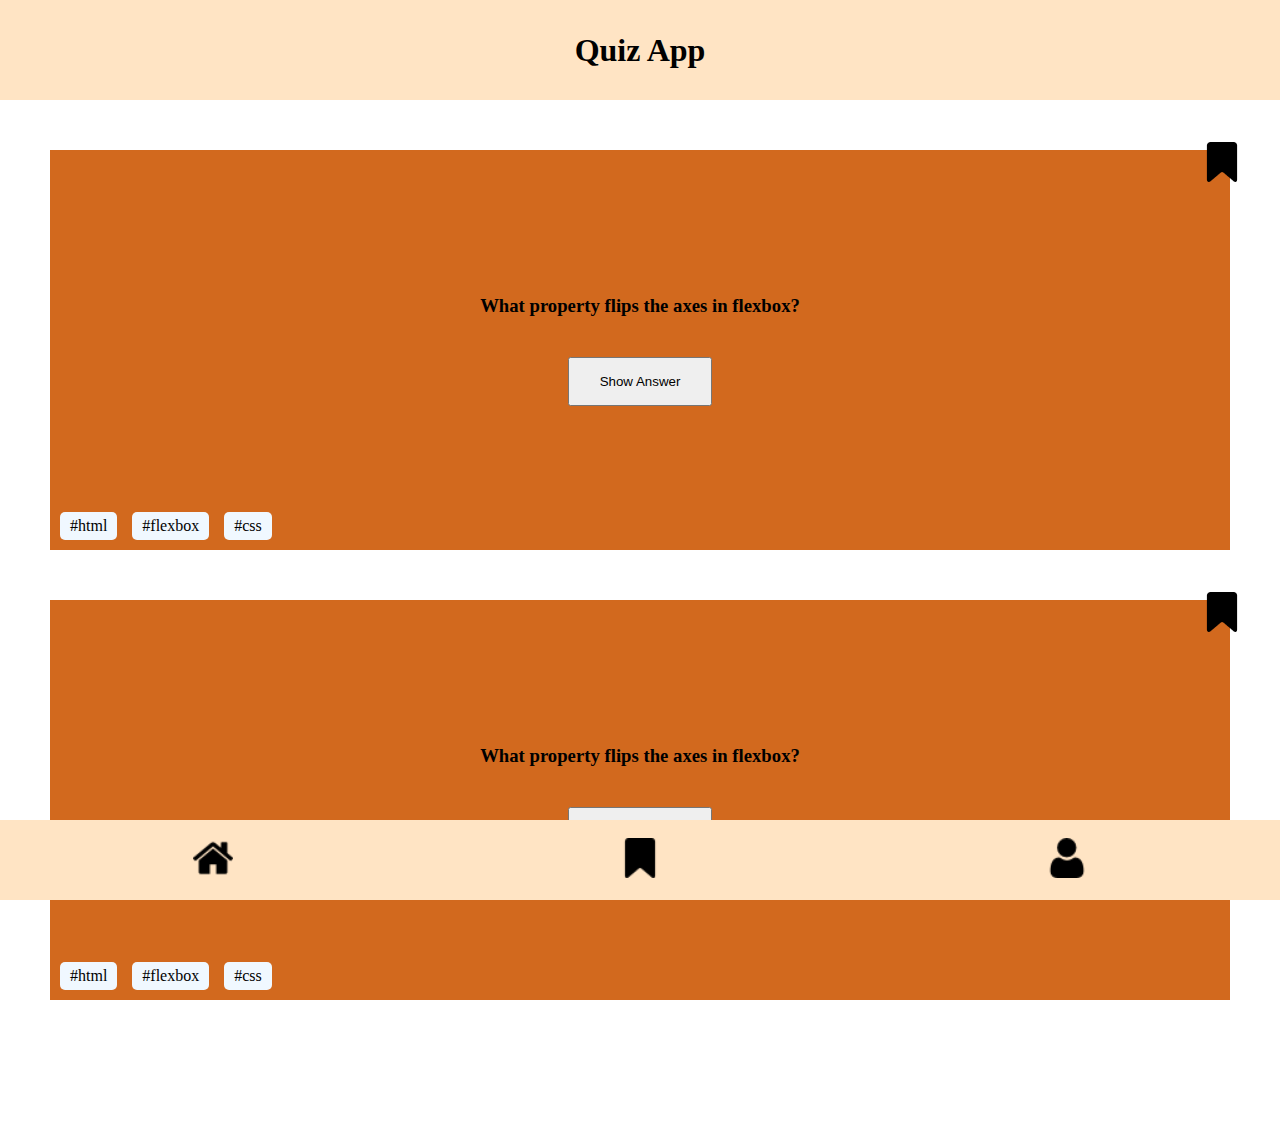
==== index.html @ 8d2b8c69 "add toggle for button text content to change depending on display" ====
<!DOCTYPE html>
<html lang="en">
  <head>
    <meta charset="UTF-8" />
    <meta http-equiv="X-UA-Compatible" content="IE=edge" />
    <meta name="viewport" content="width=device-width, initial-scale=1.0" />
    <link rel="stylesheet" href="/styles.css" />
    <script src="/index.js" defer></script>
    <title>Quiz App</title>
  </head>
  <body>
    <header class="header">
      <h1>Quiz App</h1>
    </header>
    <main>
      <section class="card">
        <h3 class="hidden" data-js="answer-text">flex-direction</h3>
        <h3 data-js="question-text">
          What property flips the axes in flexbox?
        </h3>
        <button data-js="answer-button" class="Hide Answer">Show Answer</button>
        <ul class="card__hashtags">
          <li class="card__hashtags__items">#html</li>
          <li class="card__hashtags__items">#flexbox</li>
          <li class="card__hashtags__items">#css</li>
        </ul>
        <img
          class="card__bookmark"
          src="/imgs/bookmark untagged.png"
          alt="bookmark"
          data-js="bookmark-button1"
        />
      </section>
      <section class="card">
        <h3>What property flips the axes in flexbox?</h3>
        <button>Show Answer</button>
        <ul class="card__hashtags">
          <li class="card__hashtags__items">#html</li>
          <li class="card__hashtags__items">#flexbox</li>
          <li class="card__hashtags__items">#css</li>
        </ul>
        <img
          class="card__bookmark"
          src="/imgs/bookmark untagged.png"
          alt="bookmark"
          data-js="bookmark-button2"
        />
      </section>
    </main>
    <footer class="footer-div">
      <nav class="navbar">
        <ul class="navbar__list">
          <li>
            <a href="/index.html"><img src="/imgs/home.png" alt="" /></a>
          </li>
          <li>
            <a href="/bookmark-tagged.html"
              ><img src="/imgs/bookmark-footer.png" alt=""
            /></a>
          </li>
          <li>
            <a href="/personal-profile.html"
              ><img src="/imgs/user.png" alt=""
            /></a>
          </li>
        </ul>
      </nav>
    </footer>
  </body>
</html>
---- styles.css ----
@import "/global.css";

@import "/components/button.css";
@import "/components/header.css";
@import "/components/navbar.css";
@import "/components/question-card.css";
@import "/components/personal-profile/counter.css";
@import "/components/personal-profile/profile.css";
@import "/components/personal-profile/settings.css";

/* Eigener Code */

.hide-answer {
}

.hidden {
  display: none;
}

.checked {
  content: url(/imgs/bookmark-tagged.png);
}

.card__bookmark {
  width: 40px;
  position: absolute;
  top: -8px;
  right: -12px;
}

/* Ab hier aus dem Internet für den Dark-Mode Switch. Ist nur vorübergehend */

.switch {
  position: relative;
  display: inline-block;
  width: 60px;
  height: 34px;
}

/* Hide default HTML checkbox */
.switch input {
  opacity: 0;
  width: 0;
  height: 0;
}

/* The slider */
.slider {
  position: absolute;
  cursor: pointer;
  top: 0;
  left: 0;
  right: 0;
  bottom: 0;
  background-color: black;
  -webkit-transition: 0.4s;
  transition: 0.4s;
}

.slider:before {
  position: absolute;
  content: "";
  height: 26px;
  width: 26px;
  left: 4px;
  bottom: 4px;
  background-color: white;
  -webkit-transition: 0.4s;
  transition: 0.4s;
}

input:checked + .slider {
  background-color: black;
}

input:focus + .slider {
  box-shadow: 0 0 2px black;
}

input:checked + .slider:before {
  -webkit-transform: translateX(26px);
  -ms-transform: translateX(26px);
  transform: translateX(26px);
}

/* Rounded sliders */
.slider.round {
  border-radius: 34px;
}

.slider.round:before {
  border-radius: 50%;
}
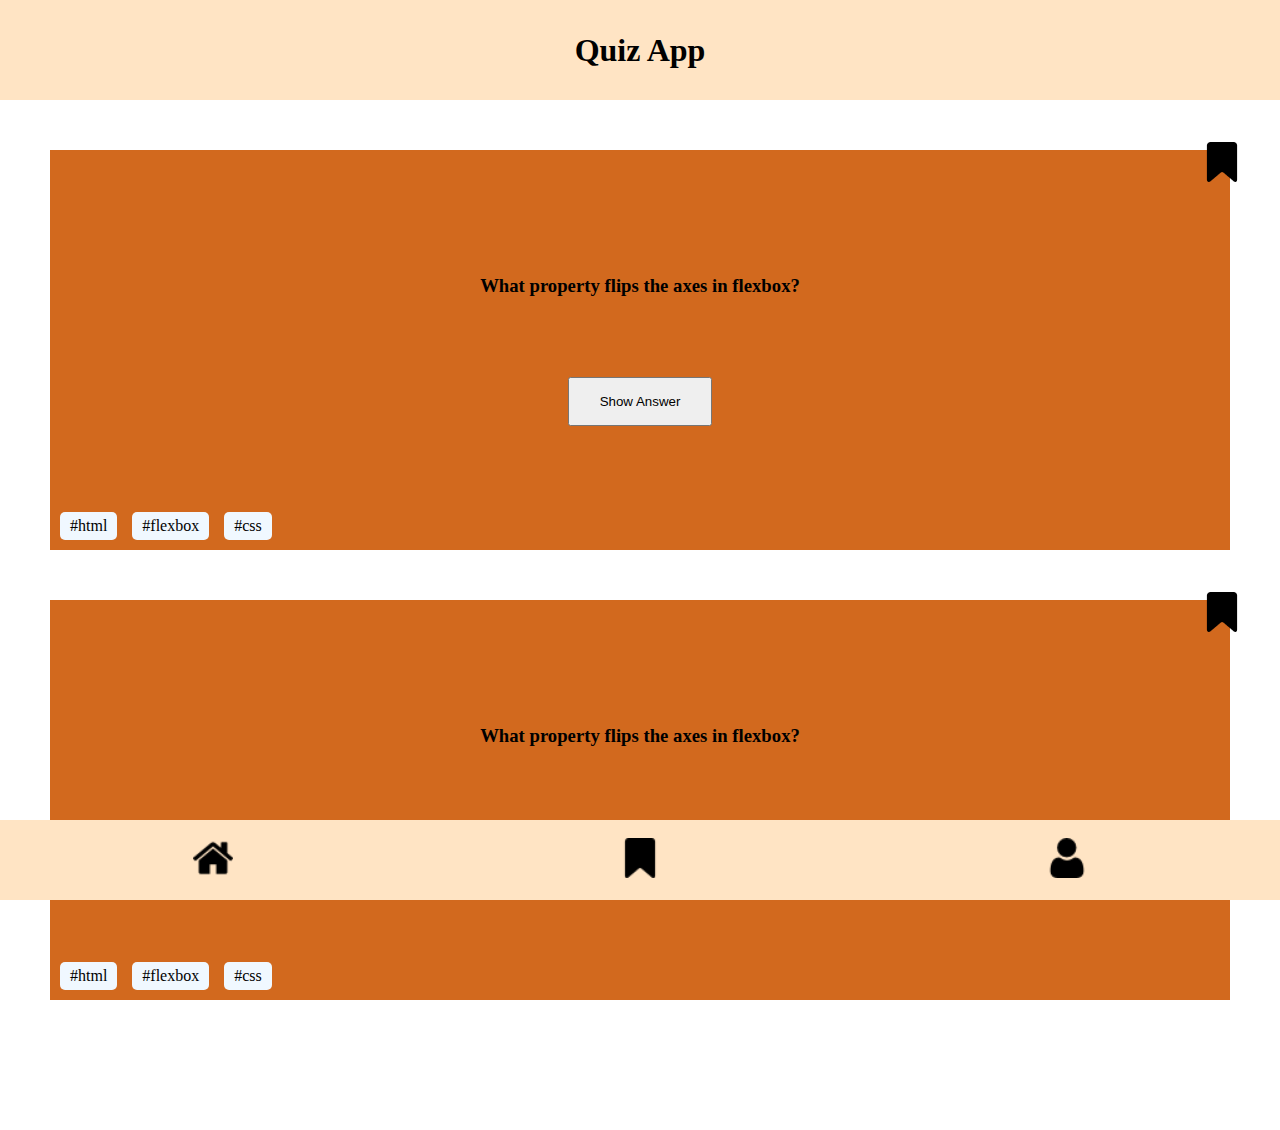
==== commit a3f687a1: "remove function that hides the question when answer is shown" ====
--- a/index.html
+++ b/index.html
@@ -14,11 +14,12 @@
     </header>
     <main>
       <section class="card">
-        <h3 class="hidden" data-js="answer-text">flex-direction</h3>
         <h3 data-js="question-text">
           What property flips the axes in flexbox?
         </h3>
+        <p class="answer--hidden" data-js="answer-text">flex-direction</p>
         <button data-js="answer-button" class="Hide Answer">Show Answer</button>
+
         <ul class="card__hashtags">
           <li class="card__hashtags__items">#html</li>
           <li class="card__hashtags__items">#flexbox</li>
--- a/styles.css
+++ b/styles.css
@@ -10,10 +10,7 @@
 
 /* Eigener Code */
 
-.hide-answer {
-}
-
-.hidden {
+.answer--hidden {
   display: none;
 }
 
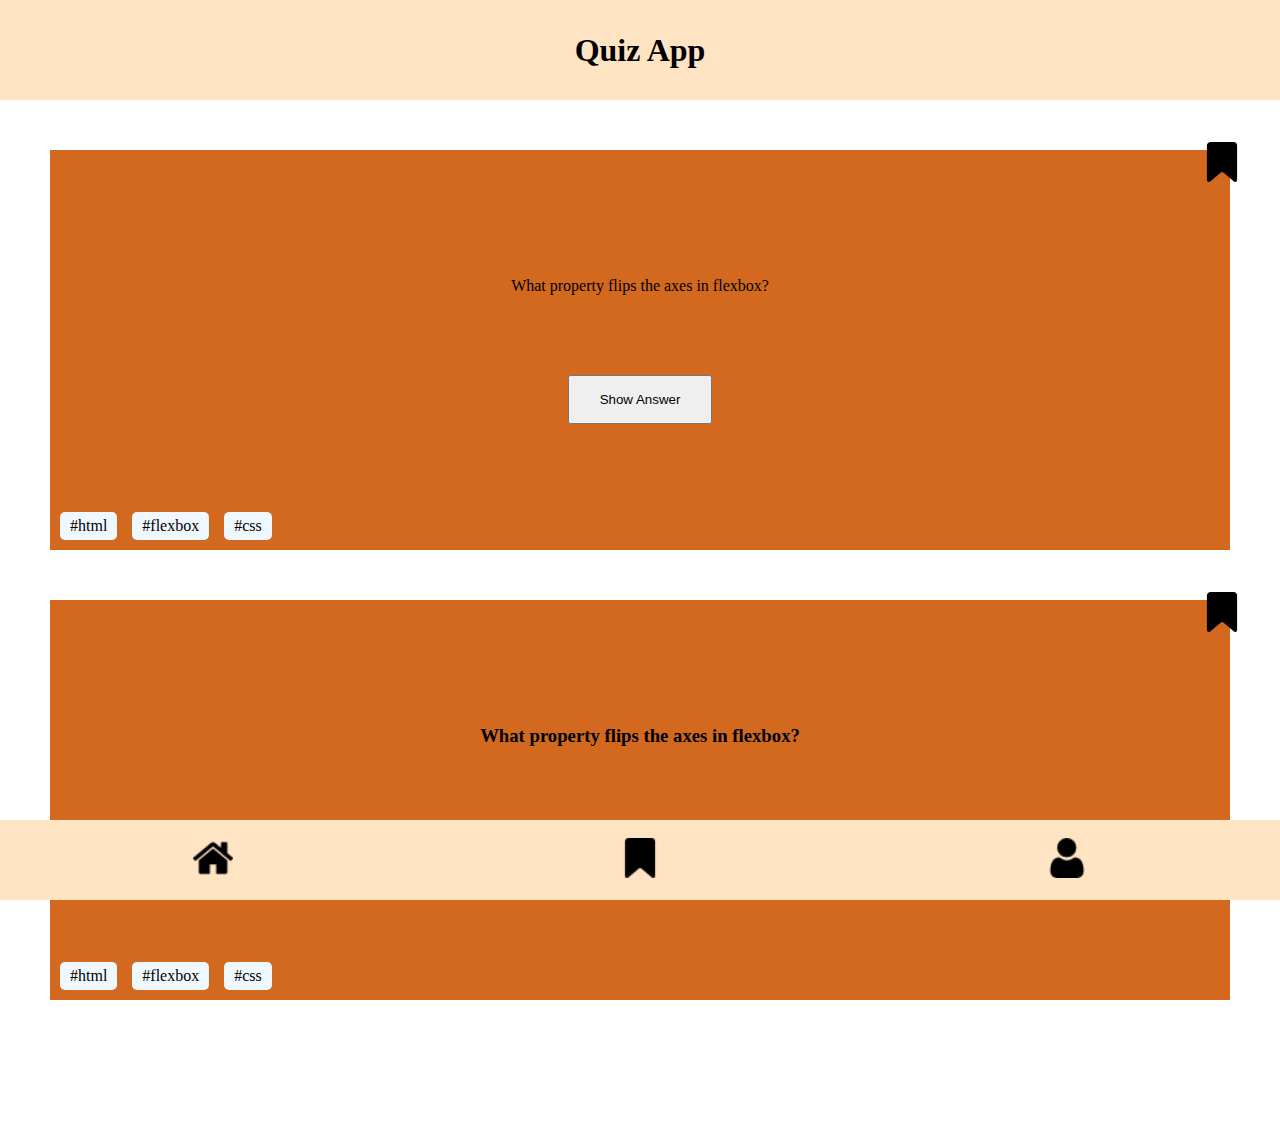
==== commit d99e7b13: "write question and answer in p-tag for accessability" ====
--- a/index.html
+++ b/index.html
@@ -14,9 +14,7 @@
     </header>
     <main>
       <section class="card">
-        <h3 data-js="question-text">
-          What property flips the axes in flexbox?
-        </h3>
+        <p data-js="question-text">What property flips the axes in flexbox?</p>
         <p class="answer--hidden" data-js="answer-text">flex-direction</p>
         <button data-js="answer-button" class="Hide Answer">Show Answer</button>
 
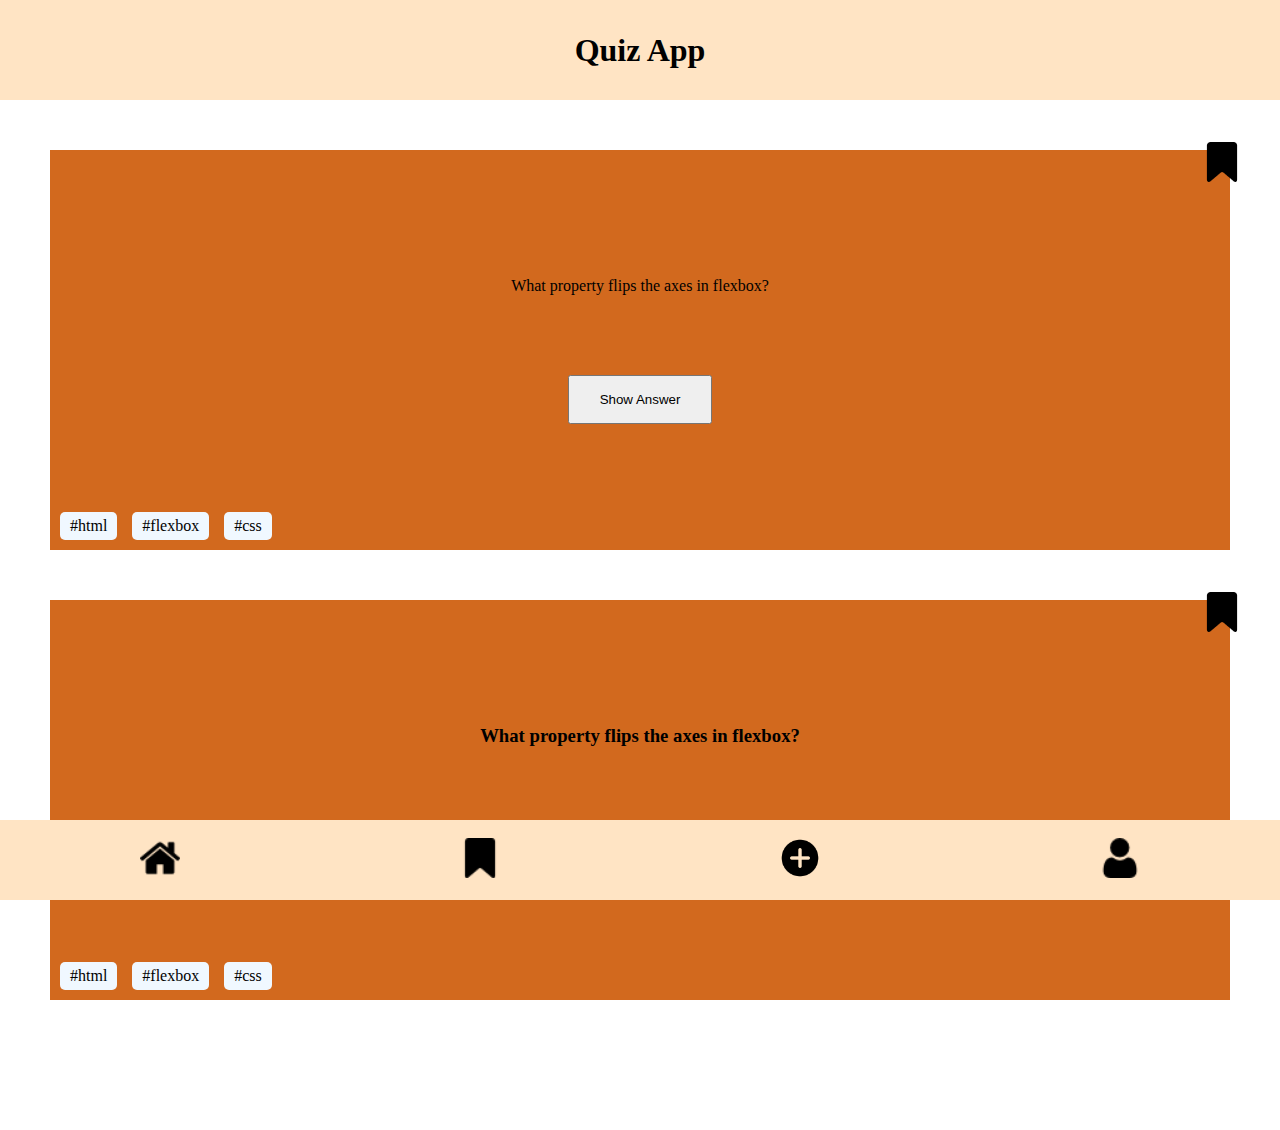
==== commit 0237ad1a: "create creation page with html structure" ====
--- a/index.html
+++ b/index.html
@@ -25,9 +25,9 @@
         </ul>
         <img
           class="card__bookmark"
-          src="/imgs/bookmark untagged.png"
+          src="/imgs/bookmark-untagged.png"
           alt="bookmark"
-          data-js="bookmark-button1"
+          data-js="bookmark-icon"
         />
       </section>
       <section class="card">
@@ -40,13 +40,12 @@
         </ul>
         <img
           class="card__bookmark"
-          src="/imgs/bookmark untagged.png"
+          src="/imgs/bookmark-untagged.png"
           alt="bookmark"
-          data-js="bookmark-button2"
         />
       </section>
     </main>
-    <footer class="footer-div">
+    <footer class="footer">
       <nav class="navbar">
         <ul class="navbar__list">
           <li>
@@ -55,6 +54,11 @@
           <li>
             <a href="/bookmark-tagged.html"
               ><img src="/imgs/bookmark-footer.png" alt=""
+            /></a>
+          </li>
+          <li>
+            <a href="/create-card.html"
+              ><img src="/imgs/create-card.png" alt="Create Card Button"
             /></a>
           </li>
           <li>
--- a/styles.css
+++ b/styles.css
@@ -8,13 +8,13 @@
 @import "/components/personal-profile/profile.css";
 @import "/components/personal-profile/settings.css";
 
-/* Eigener Code */
+/* Own code */
 
 .answer--hidden {
   display: none;
 }
 
-.checked {
+.card__bookmark--checked {
   content: url(/imgs/bookmark-tagged.png);
 }
 
@@ -23,9 +23,15 @@
   position: absolute;
   top: -8px;
   right: -12px;
+  transition: 0.3s linear;
 }
 
-/* Ab hier aus dem Internet für den Dark-Mode Switch. Ist nur vorübergehend */
+.card__bookmark:hover {
+  cursor: pointer;
+  filter: drop-shadow(3px -1px 5px #000);
+}
+
+/* Currently just used as a placeholder */
 
 .switch {
   position: relative;
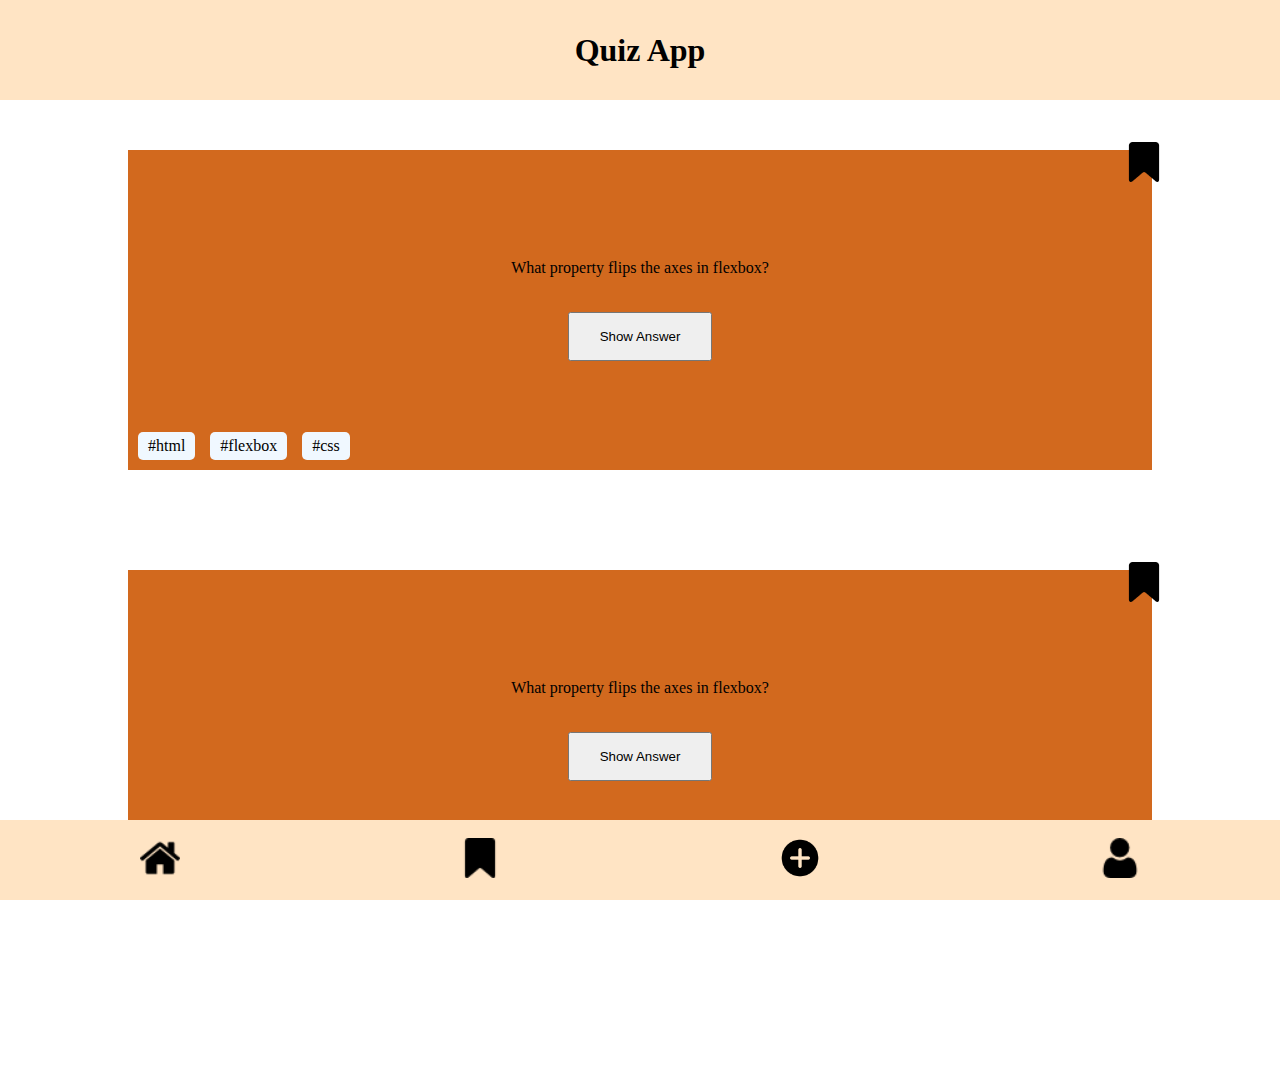
==== commit 155233b2: "default mobile first" ====
--- a/index.html
+++ b/index.html
@@ -31,7 +31,7 @@
         />
       </section>
       <section class="card">
-        <h3>What property flips the axes in flexbox?</h3>
+        <p>What property flips the axes in flexbox?</p>
         <button>Show Answer</button>
         <ul class="card__hashtags">
           <li class="card__hashtags__items">#html</li>
--- a/styles.css
+++ b/styles.css
@@ -7,6 +7,7 @@
 @import "/components/personal-profile/counter.css";
 @import "/components/personal-profile/profile.css";
 @import "/components/personal-profile/settings.css";
+@import "/components/create-page/create-page.css";
 
 /* Own code */
 
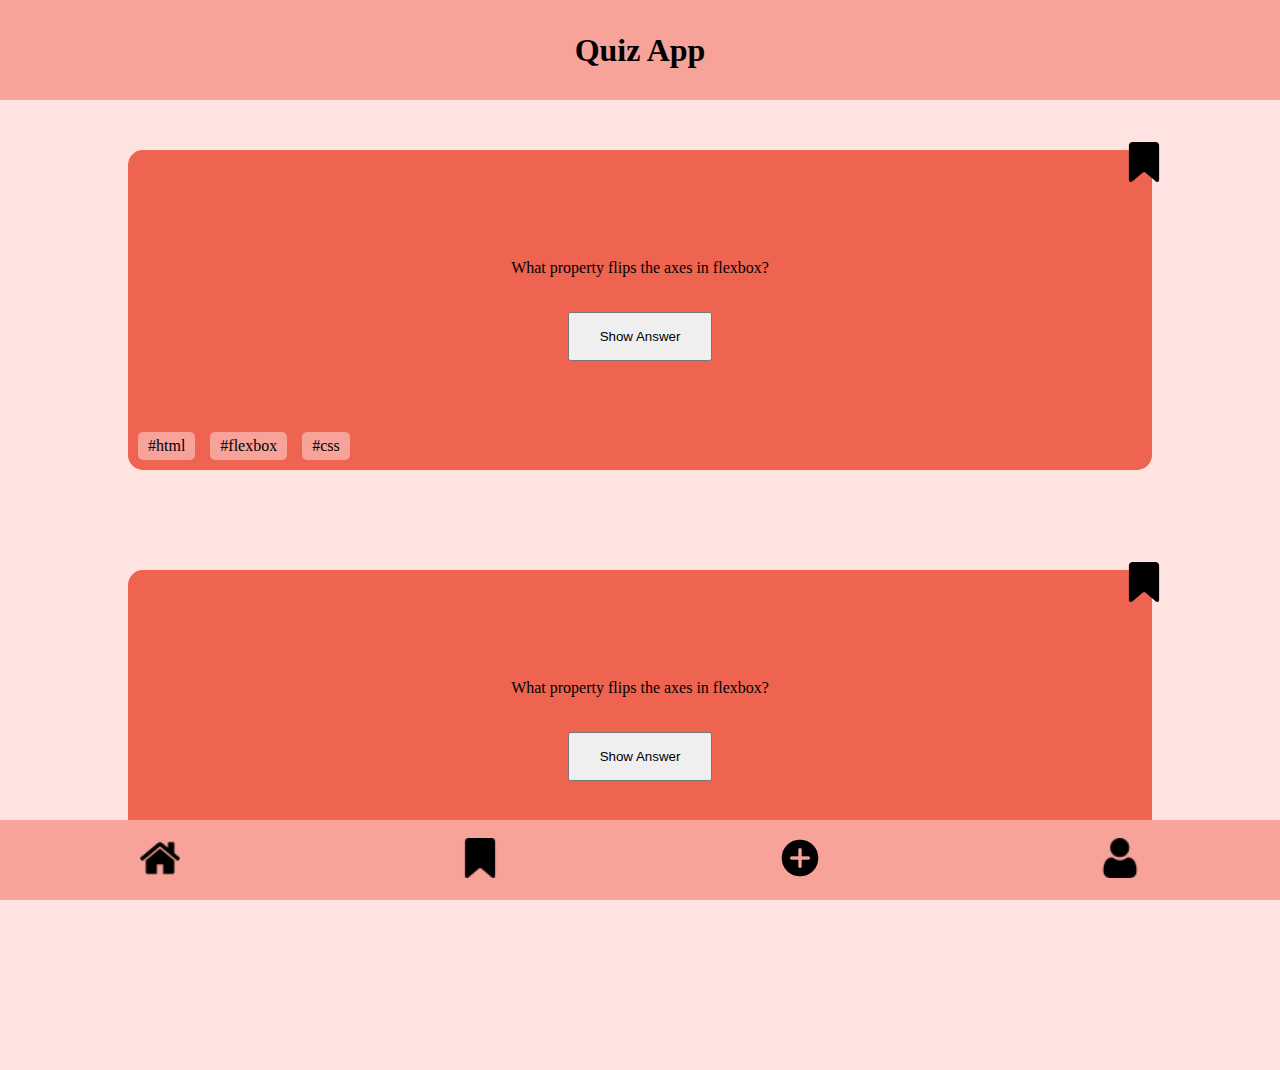
==== commit 90dc902a: "change overall colors" ====
--- a/index.html
+++ b/index.html
@@ -14,9 +14,11 @@
     </header>
     <main>
       <section class="card">
-        <p data-js="question-text">What property flips the axes in flexbox?</p>
+        <p data-js="question-text" class="border">
+          What property flips the axes in flexbox?
+        </p>
         <p class="answer--hidden" data-js="answer-text">flex-direction</p>
-        <button data-js="answer-button" class="Hide Answer">Show Answer</button>
+        <button data-js="answer-button">Show Answer</button>
 
         <ul class="card__hashtags">
           <li class="card__hashtags__items">#html</li>
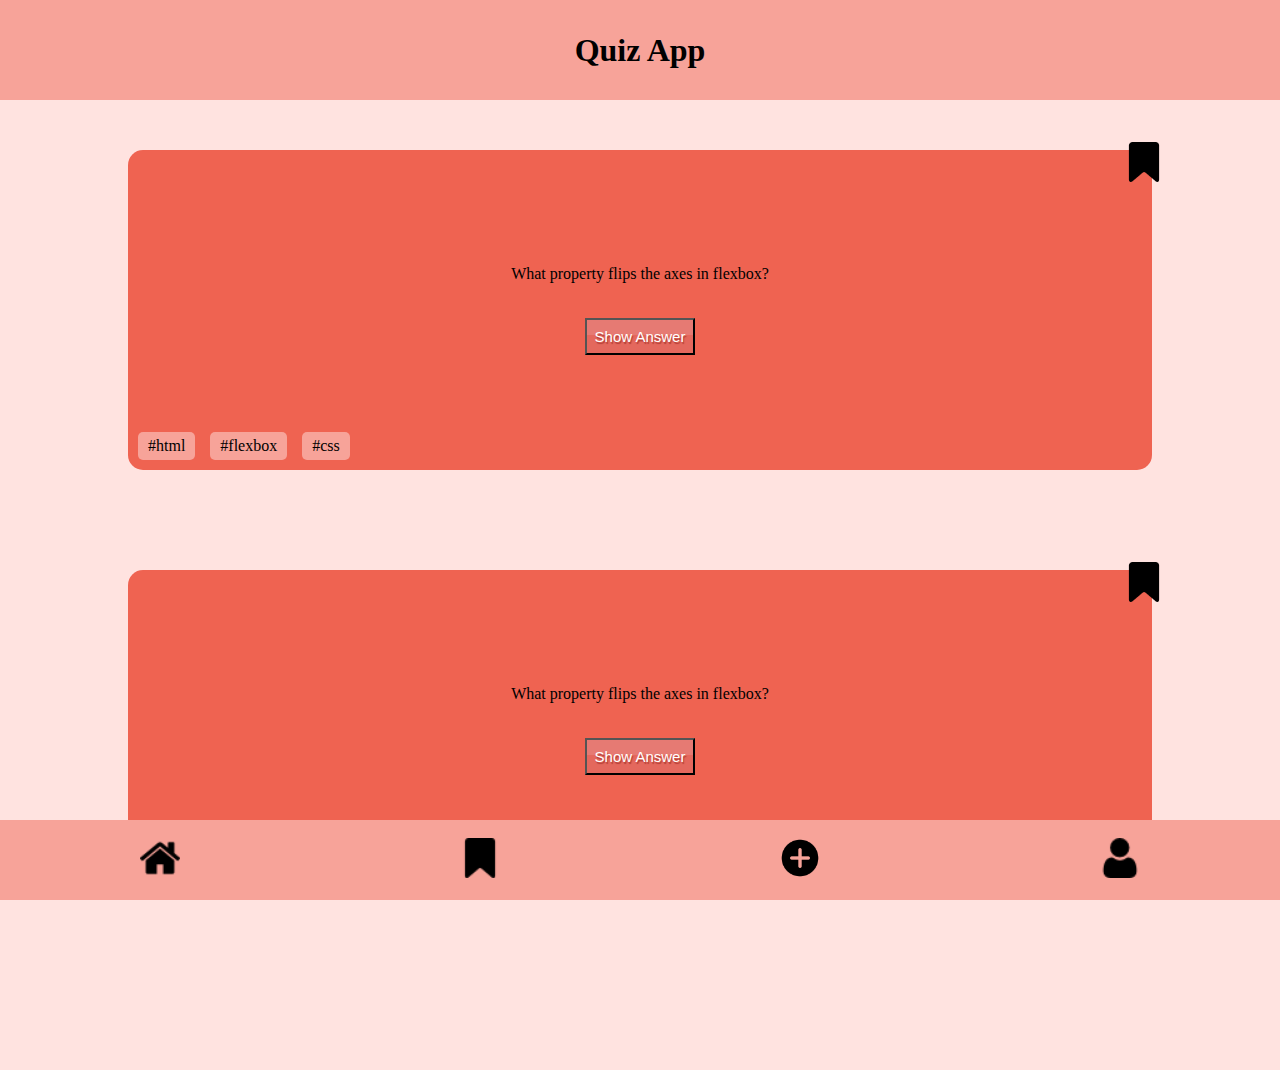
==== commit 80df2b9b: "style all buttons" ====
--- a/index.html
+++ b/index.html
@@ -18,7 +18,7 @@
           What property flips the axes in flexbox?
         </p>
         <p class="answer--hidden" data-js="answer-text">flex-direction</p>
-        <button data-js="answer-button">Show Answer</button>
+        <button data-js="answer-button" class="myButton">Show Answer</button>
 
         <ul class="card__hashtags">
           <li class="card__hashtags__items">#html</li>
@@ -34,7 +34,7 @@
       </section>
       <section class="card">
         <p>What property flips the axes in flexbox?</p>
-        <button>Show Answer</button>
+        <button class="myButton">Show Answer</button>
         <ul class="card__hashtags">
           <li class="card__hashtags__items">#html</li>
           <li class="card__hashtags__items">#flexbox</li>
